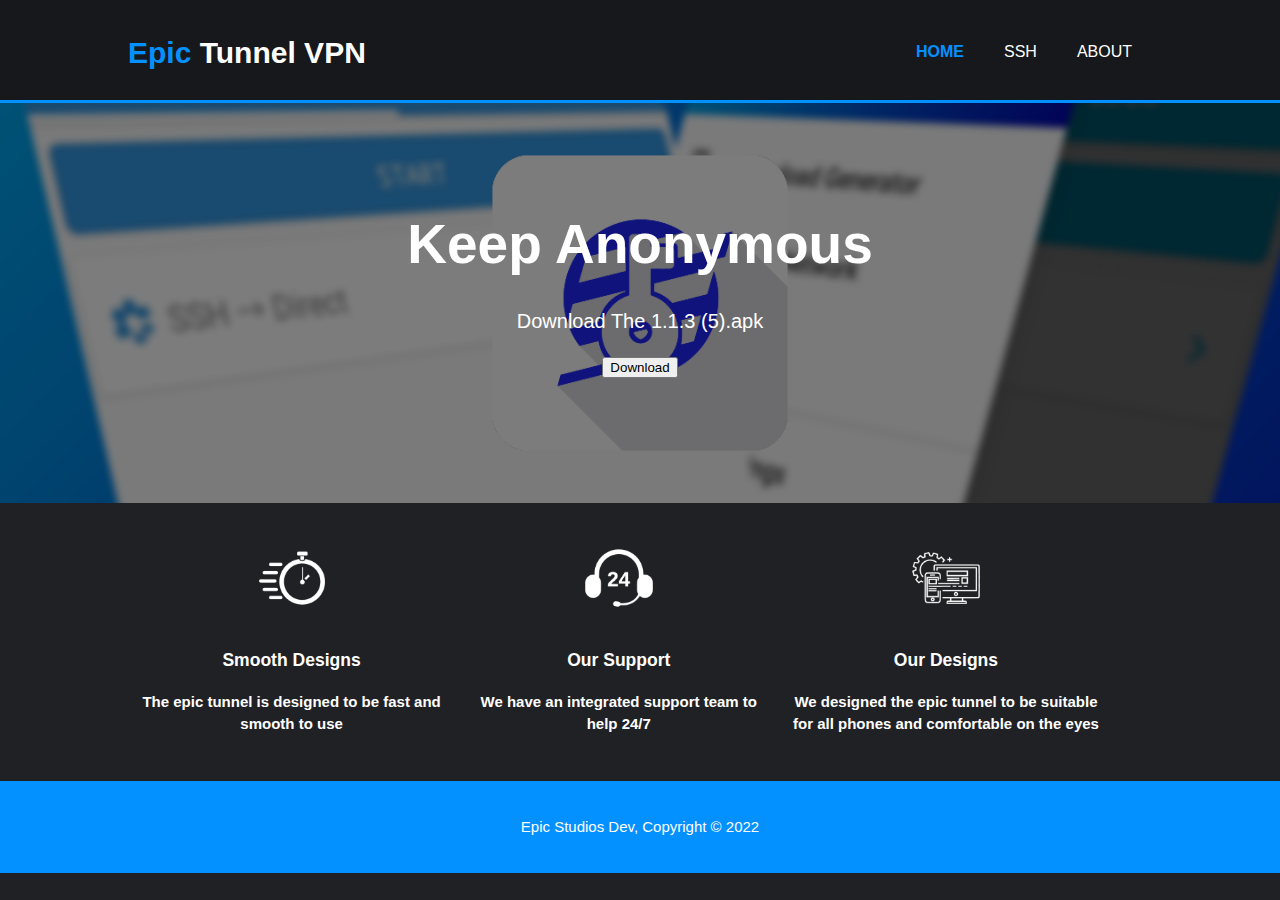
==== index.html @ 4a8f9fb4 "Initial commit" ====
<!DOCTYPE html>
<html>
  <head>
    <meta name="description" content="keep anonymous">
	  <meta name="keywords" content="android vpn app, tunnel vpn, free internet">
  	<meta name="author" content="Epic Studios">
    <title>Epic Tunnel VPN | About</title>
    <link rel="stylesheet" href="./css/style.css">
    <link rel="icon" href="img/favicon.png">
  </head>
  <body>
    <header>
      <div class="container">
        <div id="branding">
          <h1><span class="highlight">Epic</span> Tunnel VPN</h1>
        </div>
        <nav>
          <ul>
            <li class="current"><a href="index.html">Home</a></li>
            <li><a href="https://cyberssh.com/">SSH</a></li>
            <li><a href="about.html">About</a></li>
          </ul>
        </nav>
      </div>
    </header>

    <section id="showcase">
      <div class="container">
        <h1>Keep Anonymous</h1>
        <p>Download The 1.1.3 (5).apk</p>
        <a href="https://t.me/epictunnel/21" ><button class="custom-btn btn-11">Download<div class="dot"></div></button></a>
      </div>
    </section>

	<!--<section id="newsletter">
	      <div class="container">
	        <h1>Subscribe To Get Latest News About Epic Tunnel VPN.</h1>
	        <form>
	          <input type="email" placeholder="Enter Email..." required>
	          <button type="submit" class="button_1">Subscribe</button>
	        </form>
	      </div>
	    </section>-->

    <section id="boxes">
      <div class="container">
        <div class="box">
          <img src="./img/ic_smooth_design.png">
          <h3 class="page-text">Smooth Designs</h3>
          <p class="page-text">The epic tunnel is designed to be fast and smooth to use</p>
        </div>
        <div class="box">
          <img src="./img/ic_support.png">
          <h3 class="page-text">Our Support</h3>
          <p class="page-text">We have an integrated support team to help 24/7</p>
        </div>
        <div class="box">
          <img src="./img/ic_cool_design.png">
          <h3 class="page-text">Our Designs</h3>
          <p class="page-text">We designed the epic tunnel to be suitable for all phones and comfortable on the eyes</p>
        </div>
      </div>
    </section>

    <footer>
      <p>Epic Studios Dev, Copyright &copy; 2022</p>
    </footer>
  </body>
</html>
---- css/style.css ----
body{
  font: 15px/1.5 Arial, Helvetica,sans-serif;
  padding:0;
  margin:0;
  background-color:#202125;
}

/* Global */
.container{
  width:80%;
  margin:auto;
  overflow:hidden;
}

ul{
  margin:0;
  padding:0;
}

.button_1{
  height:38px;
  background:#0391FF;
  border:0;
  padding-left: 20px;
  padding-right:20px;
  color:#ffffff;
}

.downloadButton{
  height:38px;
  background:#0391FF;
  border:0;
  padding-left: 20px;
  padding-right:20px;
  color:#ffffff;
}

.dark{
  padding:15px;
  background:#17181b;
  color:#ffffff;
  margin-top:10px;
  margin-bottom:10px;
}

/* Header **/
header{
  background:#17181B;
  color:#ffffff;
  padding-top:30px;
  min-height:70px;
  border-bottom:#0391FF 3px solid;
}

header a{
  color:#ffffff;
  text-decoration:none;
  text-transform: uppercase;
  font-size:16px;
}

header li{
  float:left;
  display:inline;
  padding: 0 20px 0 20px;
}

header #branding{
  float:left;
}

header #branding h1{
  margin:0;
}

header nav{
  float:right;
  margin-top:10px;
}

header .highlight, header .current a{
  color:#0391FF;
  font-weight:bold;
}

header a:hover{
  color:#cccccc;
  font-weight:bold;
}

section .page-title, section .current a{
  color:#FFFFFF;
  font-weight:bold;
}

section .page-text, section .current a{
  color:#FFFFFF;
  font-weight:bold;
}


/* Showcase */
#showcase{
  min-height:400px;
  background:url('../img/showcase.jpg') no-repeat;
  background-position: center;
  background-size: cover;
  text-align:center;
  color:#ffffff;
}

#showcase h1{
  margin-top:100px;
  font-size:55px;
  margin-bottom:10px;
}

#showcase p{
  font-size:20px;
}

/* Newsletter */
#newsletter{
  padding:15px;
  color:#ffffff;
  background:#0391FF
}

#newsletter h1{
  float:left;
}

#newsletter form {
  float:right;
  margin-top:15px;
}

#newsletter input[type="email"]{
  padding:4px;
  height:25px;
  width:250px;
}

/* Boxes */
#boxes{
  margin-top:20px;
}

#boxes .box{
  float:left;
  text-align: center;
  width:30%;
  padding:10px;
}

#boxes .box img{
  width:90px;
}

/* Sidebar */
aside#sidebar{
  float:right;
  width:30%;
  margin-top:10px;
}

aside#sidebar .quote input, aside#sidebar .quote textarea{
  width:90%;
  padding:5px;
}

/* Main-col */
article#main-col{
  float:left;
  width:65%;
}

/* Services */
ul#services li{
  list-style: none;
  padding:20px;
  border: #cccccc solid 1px;
  margin-bottom:5px;
  background:#e6e6e6;
}

footer{
  padding:20px;
  margin-top:20px;
  color:#ffffff;
  background-color:#0391FF;
  text-align: center;
}

/* Media Queries */
@media(max-width: 768px){
  header #branding,
  header nav,
  header nav li,
  #newsletter h1,
  #newsletter form,
  #boxes .box,
  article#main-col,
  aside#sidebar{
    float:none;
    text-align:center;
    width:100%;
  }

  header{
    padding-bottom:20px;
  }

  #showcase h1{
    margin-top:40px;
  }

  #newsletter button, .quote button{
    display:block;
    width:100%;
  }

  #newsletter form input[type="email"], .quote input, .quote textarea{
    width:100%;
    margin-bottom:5px;
  }
  button {
  margin: 20px;
}
.custom-btn {
  width: 130px;
  height: 50px;
  color: #fff;
  border-radius: 5px;
  padding: 10px 25px;
  font-family: 'Lato', sans-serif;
  font-weight: 500;
  background: transparent;
  cursor: pointer;
  transition: all 0.3s ease;
  position: relative;
  display: inline-block;
   box-shadow:inset 2px 2px 2px 0px rgba(255,255,255,.5),
   7px 7px 20px 0px rgba(0,0,0,.1),
   4px 4px 5px 0px rgba(0,0,0,.1);
  outline: none;
}

/* 11 */
.btn-11 {
  border: none;
  background: rgb(22,9,240);
    background: linear-gradient(0deg, rgba(22,9,240,1) 0%, rgba(49,110,244,1) 100%);
    color: #fff;
    overflow: hidden;
}
.btn-11:hover {
    text-decoration: none;
    color: #fff;
}
.btn-11:before {
    position: absolute;
    content: '';
    display: inline-block;
    top: -180px;
    left: 0;
    width: 30px;
    height: 100%;
    background-color: #fff;
    animation: shiny-btn1 3s ease-in-out infinite;
}
.btn-11:hover{
  opacity: .7;
}
.btn-11:active{
  box-shadow:  4px 4px 6px 0 rgba(255,255,255,.3),
              -4px -4px 6px 0 rgba(116, 125, 136, .2), 
    inset -4px -4px 6px 0 rgba(255,255,255,.2),
    inset 4px 4px 6px 0 rgba(0, 0, 0, .2);
}


@-webkit-keyframes shiny-btn1 {
    0% { -webkit-transform: scale(0) rotate(45deg); opacity: 0; }
    80% { -webkit-transform: scale(0) rotate(45deg); opacity: 0.5; }
    81% { -webkit-transform: scale(4) rotate(45deg); opacity: 1; }
    100% { -webkit-transform: scale(50) rotate(45deg); opacity: 0; }
}
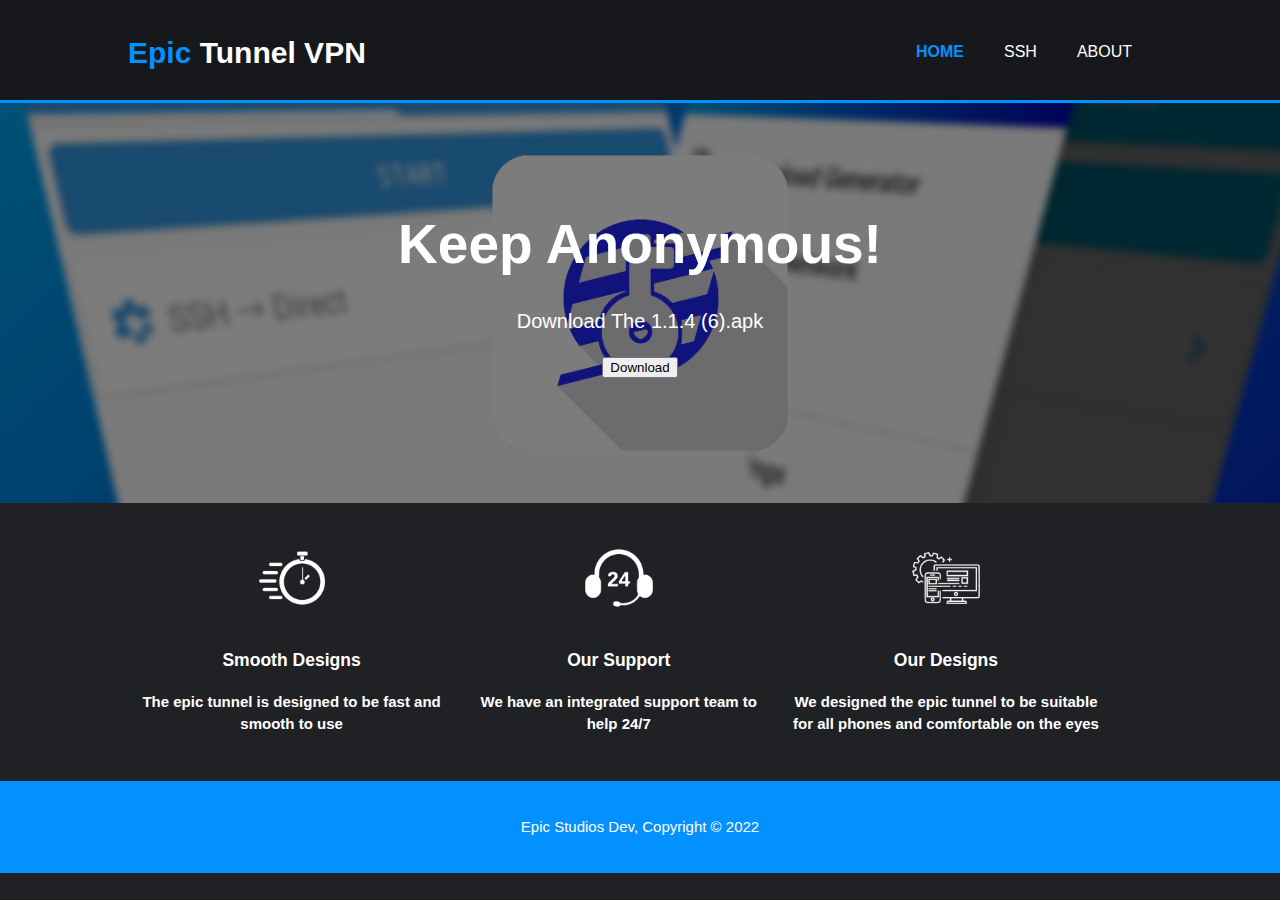
==== commit 9c9d9d64: "Update index.html" ====
--- a/index.html
+++ b/index.html
@@ -1,6 +1,7 @@
 <!DOCTYPE html>
 <html>
   <head>
+    <meta name="viewport" content="width=device-width, initial-scale=1.0">
     <meta name="description" content="keep anonymous">
 	  <meta name="keywords" content="android vpn app, tunnel vpn, free internet">
   	<meta name="author" content="Epic Studios">
@@ -26,9 +27,9 @@
 
     <section id="showcase">
       <div class="container">
-        <h1>Keep Anonymous</h1>
-        <p>Download The 1.1.3 (5).apk</p>
-        <a href="https://t.me/epictunnel/21" ><button class="custom-btn btn-11">Download<div class="dot"></div></button></a>
+        <h1>Keep Anonymous!</h1>
+        <p>Download The 1.1.4 (6).apk</p>
+        <a href="https://t.me/epictunnel/" ><button class="custom-btn btn-11">Download<div class="dot"></div></button></a>
       </div>
     </section>
 
